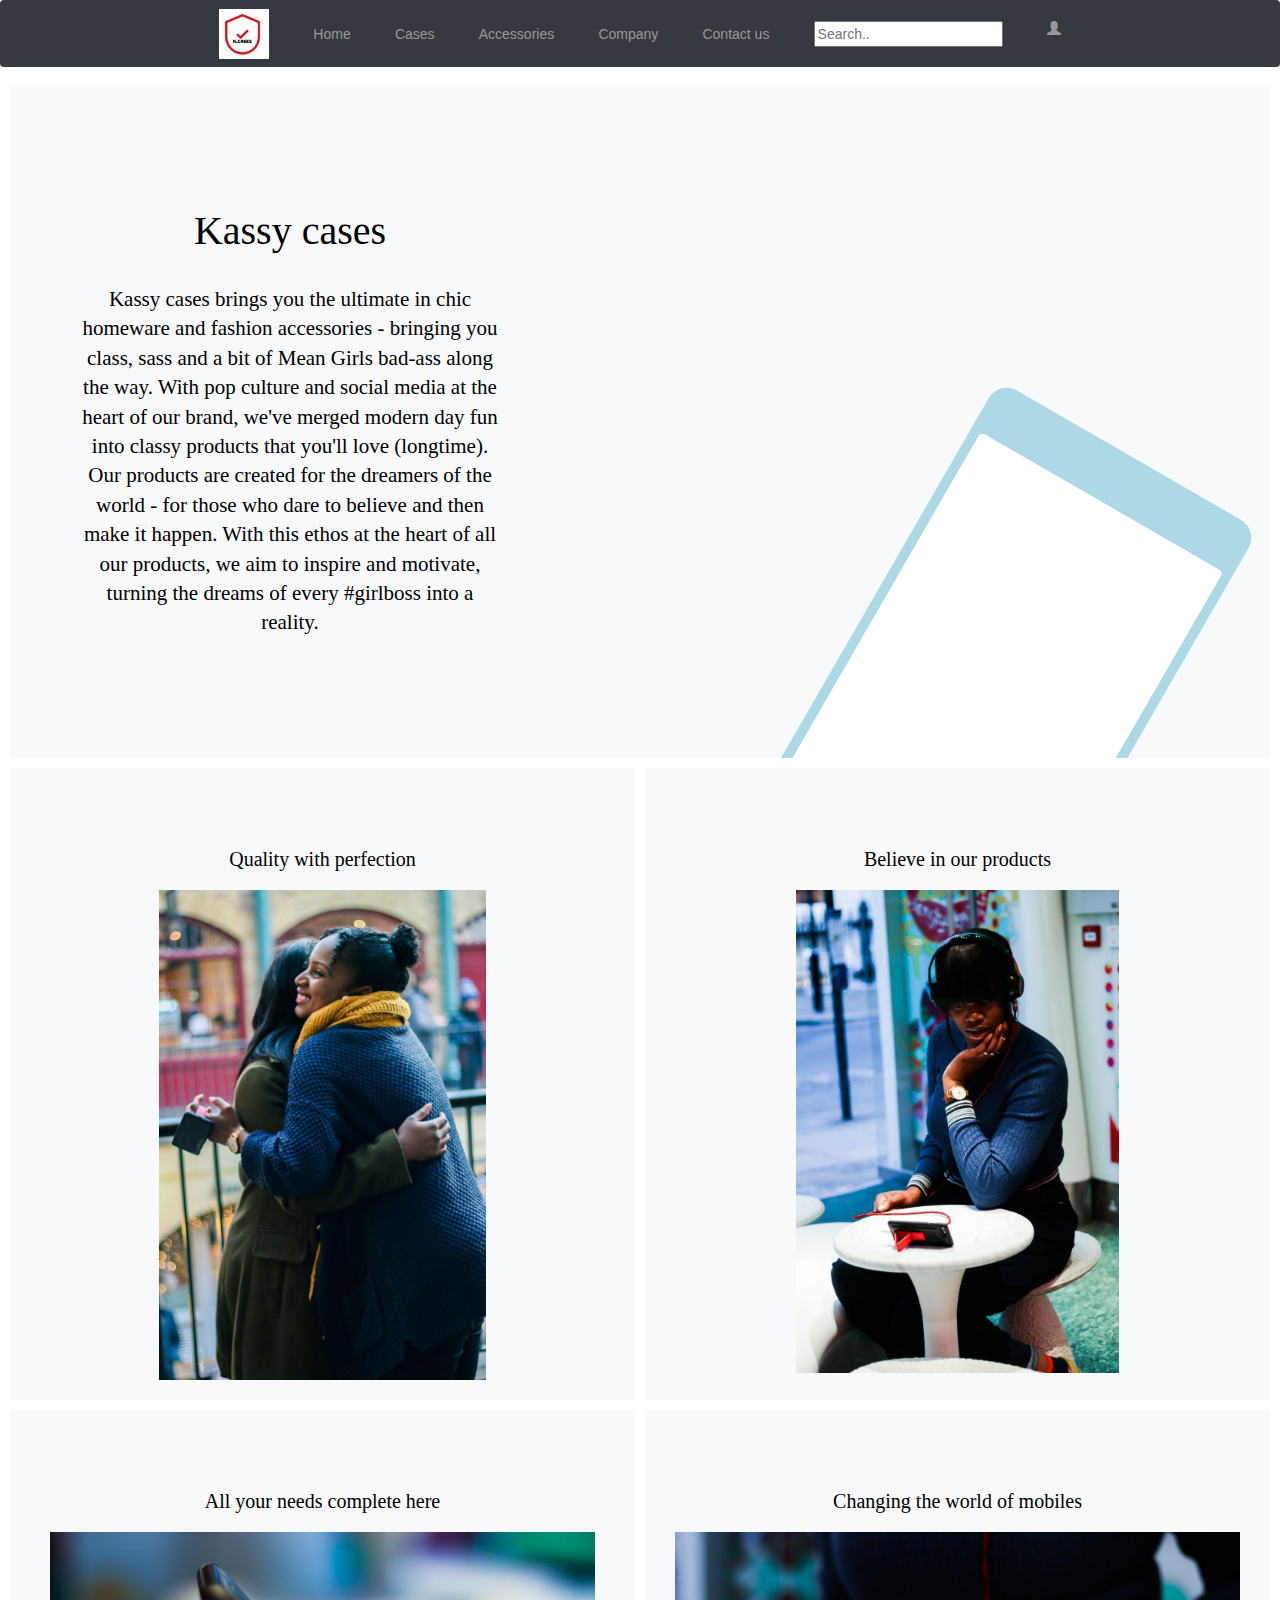
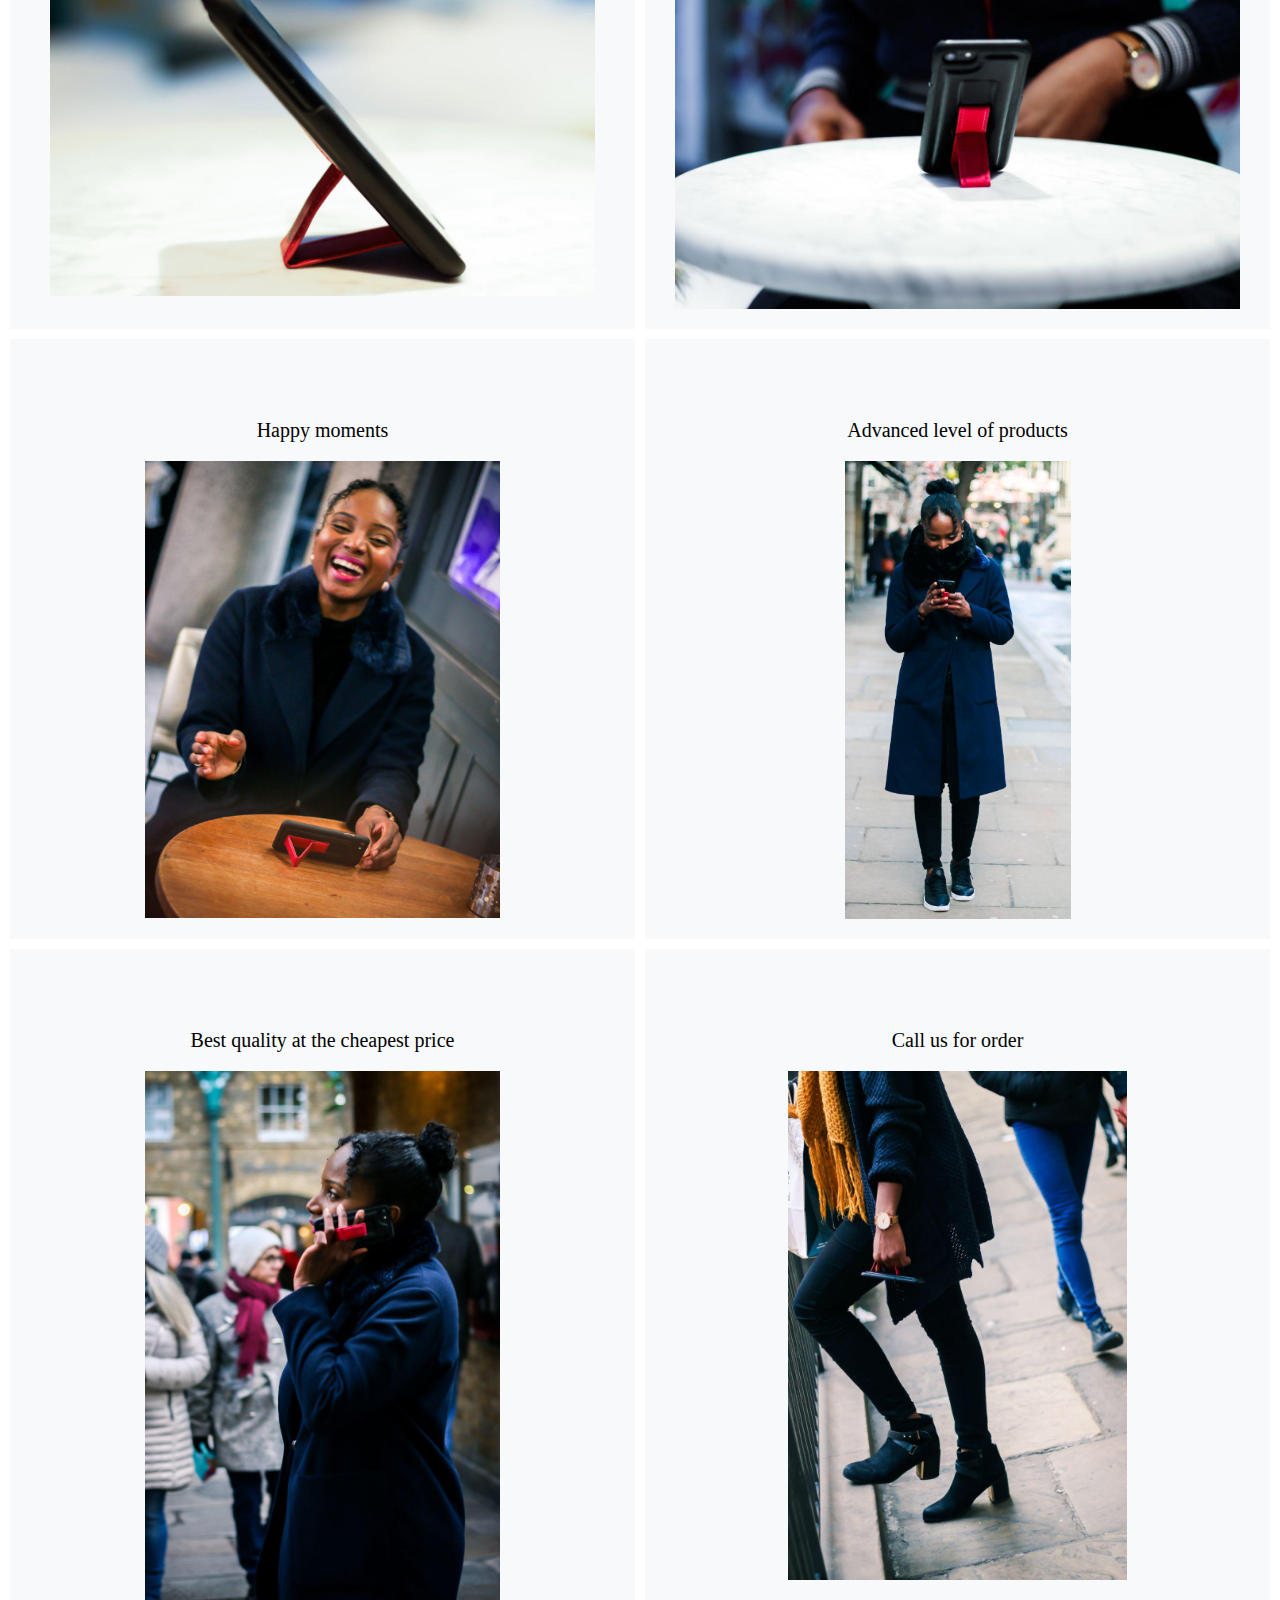
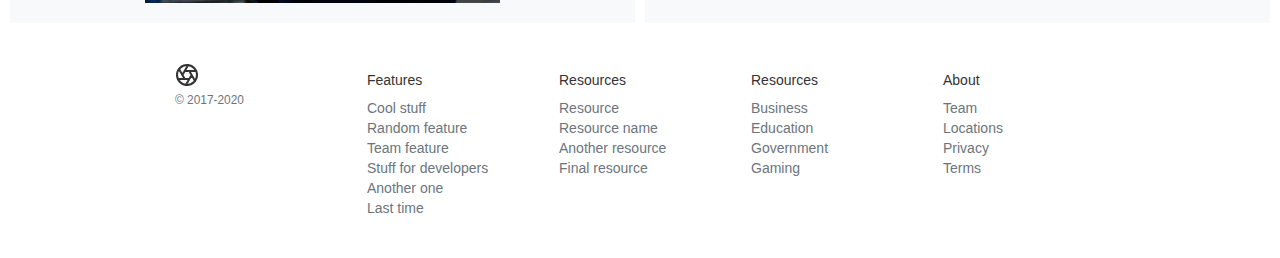
==== index.html @ 3949bc5f "first commit" ====
<!DOCTYPE html>
<html lang="en">
<head>
  <title>Marie Kasongo</title>
  <meta charset="utf-8">
  <meta name="viewport" content="width=device-width, initial-scale=1">
  <link rel="stylesheet" href="https://maxcdn.bootstrapcdn.com/bootstrap/4.4.1/css/bootstrap.min.css">
  <link rel="stylesheet" type="text/css" href="css/main.css">
    <link rel="stylesheet" type="Javascript" href="js/main.js">
  <script src="https://ajax.googleapis.com/ajax/libs/jquery/3.5.1/jquery.min.js"></script>
  <script src="https://cdnjs.cloudflare.com/ajax/libs/popper.js/1.16.0/umd/popper.min.js"></script>
  <script src="https://maxcdn.bootstrapcdn.com/bootstrap/4.4.1/js/bootstrap.min.js"></script>
<link rel="stylesheet"  href="https://maxcdn.bootstrapcdn.com/bootstrap/3.3.7/css/bootstrap.min.css">
    <script src="https://ajax.googleapis.com/ajax/libs/jquery/3.2.1/jquery.min.js"></script>
    <script src="https://maxcdn.bootstrapcdn.com/bootstrap/3.3.7/js/bootstrap.min.js"></script>
    <style>
      .bd-placeholder-img {
        font-size: 1.125rem;
        text-anchor: middle;
        -webkit-user-select: none;
        -moz-user-select: none;
        -ms-user-select: none;
        user-select: none;
      }

      @media (min-width: 768px) {
        .bd-placeholder-img-lg {
          font-size: 3.5rem;
        }
      }
    </style>
    <!-- Custom styles for this template -->
    <link href="product.css" rel="stylesheet">
  </head>
  <body>

  <nav class="site-header sticky-top py-1 navbar navbar-expand-sm bg-dark navbar-dark">
    <div class="container d-flex flex-column flex-md-row justify-content-between">
      <a class="py-2" href="#" aria-label="Product">
        <img src="image/logo.jpg" width="50" height="50" fill="none" stroke="currentColor" stroke-linecap="round" stroke-linejoin="round" stroke-width="2" class="d-block mx-auto" role="img" viewBox="0 0 24 24" focusable="false"><title>Product</title><circle cx="12" cy="12" r="10"/><path d="M14.31 8l5.74 9.94M9.69 8h11.48M7.38 12l5.74-9.94M9.69 16L3.95 6.06M14.31 16H2.83m13.79-4l-5.74 9.94"/></svg>
<a class="py-2 d-none d-md-inline-block" href="index.html">Home</a>
<a class="py-2 d-none d-md-inline-block" href="cases.html">Cases</a>
<a class="py-2 d-none d-md-inline-block" href="accessories.html">Accessories</a>
<a class="py-2 d-none d-md-inline-block" href="company.html">Company</a>
<a class="py-2 d-none d-md-inline-block" href="contactus.html">Contact us</a>
<input type="text" placeholder="Search..">
<p><a href="form.html">
         <span class="glyphicon glyphicon-user"></span>
       </a>
     </p>
  </div>
</div>
</nav>

<div class="position-relative overflow-hidden p-3 p-md-5 m-md-3 text-center bg-light">
  <div class="col-md-5 p-lg-5 mx-auto my-5">
    <h1 class="display-4 font-weight-normal header">Kassy cases</h1>
    <p class="lead font-weight-normal header2">Kassy cases brings you the ultimate in chic homeware and fashion accessories - bringing you class, sass and a bit of Mean Girls bad-ass along the way. With pop culture and social media at the heart of our brand, we've merged modern day fun into classy products that you'll love (longtime). Our products are created for the dreamers of the world - for those who dare to believe and then make it happen.  With this ethos at the heart of all our products, we aim to inspire and motivate, turning the dreams of every #girlboss into a reality.
  </div>
  <div class="column product-device d-none d-md-block">
    <img src="" alt="" style="width:100%;">
  </div>
</div>

<div class="d-md-flex flex-md-equal w-100 my-md-3 pl-md-3">
  <div class="bg-light mr-md-3 pt-3 px-3 pt-md-5 px-md-5 text-center overflow-hidden">
    <div class="my-3 p-3">
      <h2 class="display-5 header2 ">Quality with perfection </h2>
      <img src="image/photo202016.jpg" alt="Snow" style="width:60%;">
    </div>
    <div style="border-radius: 21px 21px 0 0;"></div>
  </div>
  <div class="bg-light mr-md-3 pt-3 px-3 pt-md-5 px-md-5 text-center overflow-hidden">
    <div class="my-3 py-3">
      <h2 class="display-5 header2 ">Believe in our products</h2>
        <img src="image/photo5951.jpg" alt="Snow" style="width:57%;">
    </div>
    <div style="border-radius: 21px 21px 0 0;"></div>
  </div>
</div>


<div class="d-md-flex flex-md-equal w-100 my-md-3 pl-md-3">
  <div class="bg-light mr-md-3 pt-3 px-3 pt-md-5 px-md-5 text-center overflow-hidden">
    <div class="my-3 p-3">
      <h2 class="display-5 header2">All your needs complete here</h2>
        <img src="image/phone4.jpg" alt="Snow" style="width:100%;">
    </div>
    <div style="border-radius: 21px 21px 0 0;"></div>
  </div>
  <div class="bg-light mr-md-3 pt-3 px-3 pt-md-5 px-md-5 text-center overflow-hidden">
    <div class="my-3 py-3">
      <h2 class="display-5 header2">Changing the world of mobiles</h2>
      <img src="image/photo1650.jpg" alt="Snow" style="width:100%;">
    </div>
    <div style="border-radius: 21px 21px 0 0;"></div>
  </div>
</div>


<div class="d-md-flex flex-md-equal w-100 my-md-3 pl-md-3">
  <div class="bg-light mr-md-3 pt-3 px-3 pt-md-5 px-md-5 text-center overflow-hidden">
    <div class="my-3 p-3">
      <h2 class="display-5 header2">Happy moments</h2>
  <img src="image/photo2020-44.jpg" alt="Snow" style="width:65%;">
    </div>
    <div style="border-radius: 21px 21px 0 0;"></div>
  </div>
  <div class="bg-light mr-md-3 pt-3 px-3 pt-md-5 px-md-5 text-center overflow-hidden">
    <div class="my-3 py-3">
      <h2 class="display-5 header2">Advanced level of products</h2>
      <img src="image/sandy10.jpg" alt="Snow" style="width:40%;">
    </div>
    <div style="border-radius: 21px 21px 0 0;"></div>
  </div>
</div>

<div class="d-md-flex flex-md-equal w-100 my-md-3 pl-md-3">
  <div class="bg-light mr-md-3 pt-3 px-3 pt-md-5 px-md-5 text-center overflow-hidden">
    <div class="my-3 p-3">
      <h2 class="display-5 header2">Best quality at the cheapest price</h2>
  <img src="image/sandy7.jpg" alt="Snow" style="width:65%;">
    </div>
    <div style="border-radius: 21px 21px 0 0;"></div>
  </div>
  <div class="bg-light mr-md-3 pt-3 px-3 pt-md-5 px-md-5 text-center overflow-hidden">
    <div class="my-3 py-3">
      <h2 class="display-5 header2">Call us for order</h2>
      <img src="image/photo202045.jpg" alt="Snow" style="width:60%;">
    </div>
    <div style="border-radius: 21px 21px 0 0;"></div>
  </div>
</div>

<footer class="container py-5">
  <div class="row">
    <div class="col-12 col-md">
      <svg xmlns="http://www.w3.org/2000/svg" width="24" height="24" fill="none" stroke="currentColor" stroke-linecap="round" stroke-linejoin="round" stroke-width="2" class="d-block mb-2" role="img" viewBox="0 0 24 24" focusable="false"><title>Product</title><circle cx="12" cy="12" r="10"/><path d="M14.31 8l5.74 9.94M9.69 8h11.48M7.38 12l5.74-9.94M9.69 16L3.95 6.06M14.31 16H2.83m13.79-4l-5.74 9.94"/></svg>
      <small class="d-block mb-3 text-muted">&copy; 2017-2020</small>
    </div>
    <div class="col-6 col-md">
      <h5>Features</h5>
      <ul class="list-unstyled text-small">
        <li><a class="text-muted" href="#">Cool stuff</a></li>
        <li><a class="text-muted" href="#">Random feature</a></li>
        <li><a class="text-muted" href="#">Team feature</a></li>
        <li><a class="text-muted" href="#">Stuff for developers</a></li>
        <li><a class="text-muted" href="#">Another one</a></li>
        <li><a class="text-muted" href="#">Last time</a></li>
      </ul>
    </div>
    <div class="col-6 col-md">
      <h5>Resources</h5>
      <ul class="list-unstyled text-small">
        <li><a class="text-muted" href="#">Resource</a></li>
        <li><a class="text-muted" href="#">Resource name</a></li>
        <li><a class="text-muted" href="#">Another resource</a></li>
        <li><a class="text-muted" href="#">Final resource</a></li>
      </ul>
    </div>
    <div class="col-6 col-md">
      <h5>Resources</h5>
      <ul class="list-unstyled text-small">
        <li><a class="text-muted" href="#">Business</a></li>
        <li><a class="text-muted" href="#">Education</a></li>
        <li><a class="text-muted" href="#">Government</a></li>
        <li><a class="text-muted" href="#">Gaming</a></li>
      </ul>
    </div>
    <div class="col-6 col-md">
      <h5>About</h5>
      <ul class="list-unstyled text-small">
        <li><a class="text-muted" href="#">Team</a></li>
        <li><a class="text-muted" href="#">Locations</a></li>
        <li><a class="text-muted" href="#">Privacy</a></li>
        <li><a class="text-muted" href="#">Terms</a></li>
      </ul>
    </div>
  </div>
</footer>
<script src="https://code.jquery.com/jquery-3.5.1.slim.min.js" integrity="sha384-DfXdz2htPH0lsSSs5nCTpuj/zy4C+OGpamoFVy38MVBnE+IbbVYUew+OrCXaRkfj" crossorigin="anonymous"></script>
      <script>window.jQuery || document.write('<script src="../assets/js/vendor/jquery.slim.min.js"><\/script>')</script><script src="../assets/dist/js/bootstrap.bundle.js"></script>
<script src="main.js"></script>
    </body>
</html>
---- css/main.css ----
.container {
  max-width: 960px;
}
.button {
  padding: 5px 5px;
  font-size: 24px;
  text-align: center;
  cursor: pointer;
  outline: none;
  color: #fff;
  background-color: black;
  border: none;
  border-radius: 15px;
  box-shadow: 0 9px #999;
}

.button:hover {background-color: #3e8e41}

.button:active {
  background-color: #3e8e41;
  box-shadow: 0 5px #666;
  transform: translateY(4px);
}
.header {
  padding: 10px;
  text-align: center;
  color: black;
  font-family: 'Abril Fatface';font-size: 40px;}

.header2 {
    padding: 10px;
    text-align: center;
    color: black;
    font-family: 'Abril Fatface';font-size: 20px;
  }
}
.site-header {
  background-color: rgba(0, 0, 0, .85);
  -webkit-backdrop-filter: saturate(180%) blur(20px);
  backdrop-filter: saturate(180%) blur(20px);
}
.site-header a {
  color: #999;
  transition: ease-in-out color .15s;
}
.site-header a:hover {
  color: #fff;
  text-decoration: none;
}
.product-device {
  position: absolute;
  right: 10%;
  bottom: -30%;
  width: 300px;
  height: 540px;
  background-color: lightblue;
  border-radius: 21px;
  -webkit-transform: rotate(30deg);
  transform: rotate(30deg);
}
.product-device::before {
  position: absolute;
  top: 10%;
  right: 10px;
  bottom: 10%;
  left: 10px;
  content: "";
  background-color: white;
  border-radius: 5px;
}
.product-device-2 {
  top: -25%;
  right: auto;
  bottom: 0;
  left: 5%;
  background-color: #e5e5e5;
}
.flex-equal > * {
  -ms-flex: 1;
  flex: 1;
}
@media (min-width: 768px) {
  .flex-md-equal > * {
    -ms-flex: 1;
    flex: 1;
  }
}
.overflow-hidden { overflow: hidden; }
.features {
  margin: 4em auto;
  padding: 1em;
  position: relative;
}
.feature-title {
  color: #333;
  font-size: 1.3rem;
  font-weight: 700;
  margin-bottom: 20px;
  text-transform: uppercase;
}
.features img {
  -webkit-box-shadow: 1px 1px 4px rgba(0, 0, 0, 0.4);
  -moz-box-shadow: 1px 1px 4px rgba(0, 0, 0, 0.4);
  box-shadow: 1px 1px 4px rgba(0, 0, 0, 0.4);
  margin-bottom: 16px;
}
.features {
  margin: 4em auto;
  padding: 1em;
  position: relative;
}
.feature-title {
  color: #333;
  font-size: 1.3rem;
  font-weight: 700;
  margin-bottom: 20px;
  text-transform: uppercase;
}
.features img {
  -webkit-box-shadow: 1px 1px 4px rgba(0, 0, 0, 0.4);
  -moz-box-shadow: 1px 1px 4px rgba(0, 0, 0, 0.4);
  box-shadow: 1px 1px 4px rgba(0, 0, 0, 0.4);
  margin-bottom: 16px;
}
.features .form-control,
.features input {
    border-radius: 0;
}
.features .btn {
  background-color: #589b37;
  border: 1px solid #589b37;
  color: #fff;
  margin-top: 20px;
}
.features .btn:hover {
  background-color: #333;
  border: 1px solid #333;
}
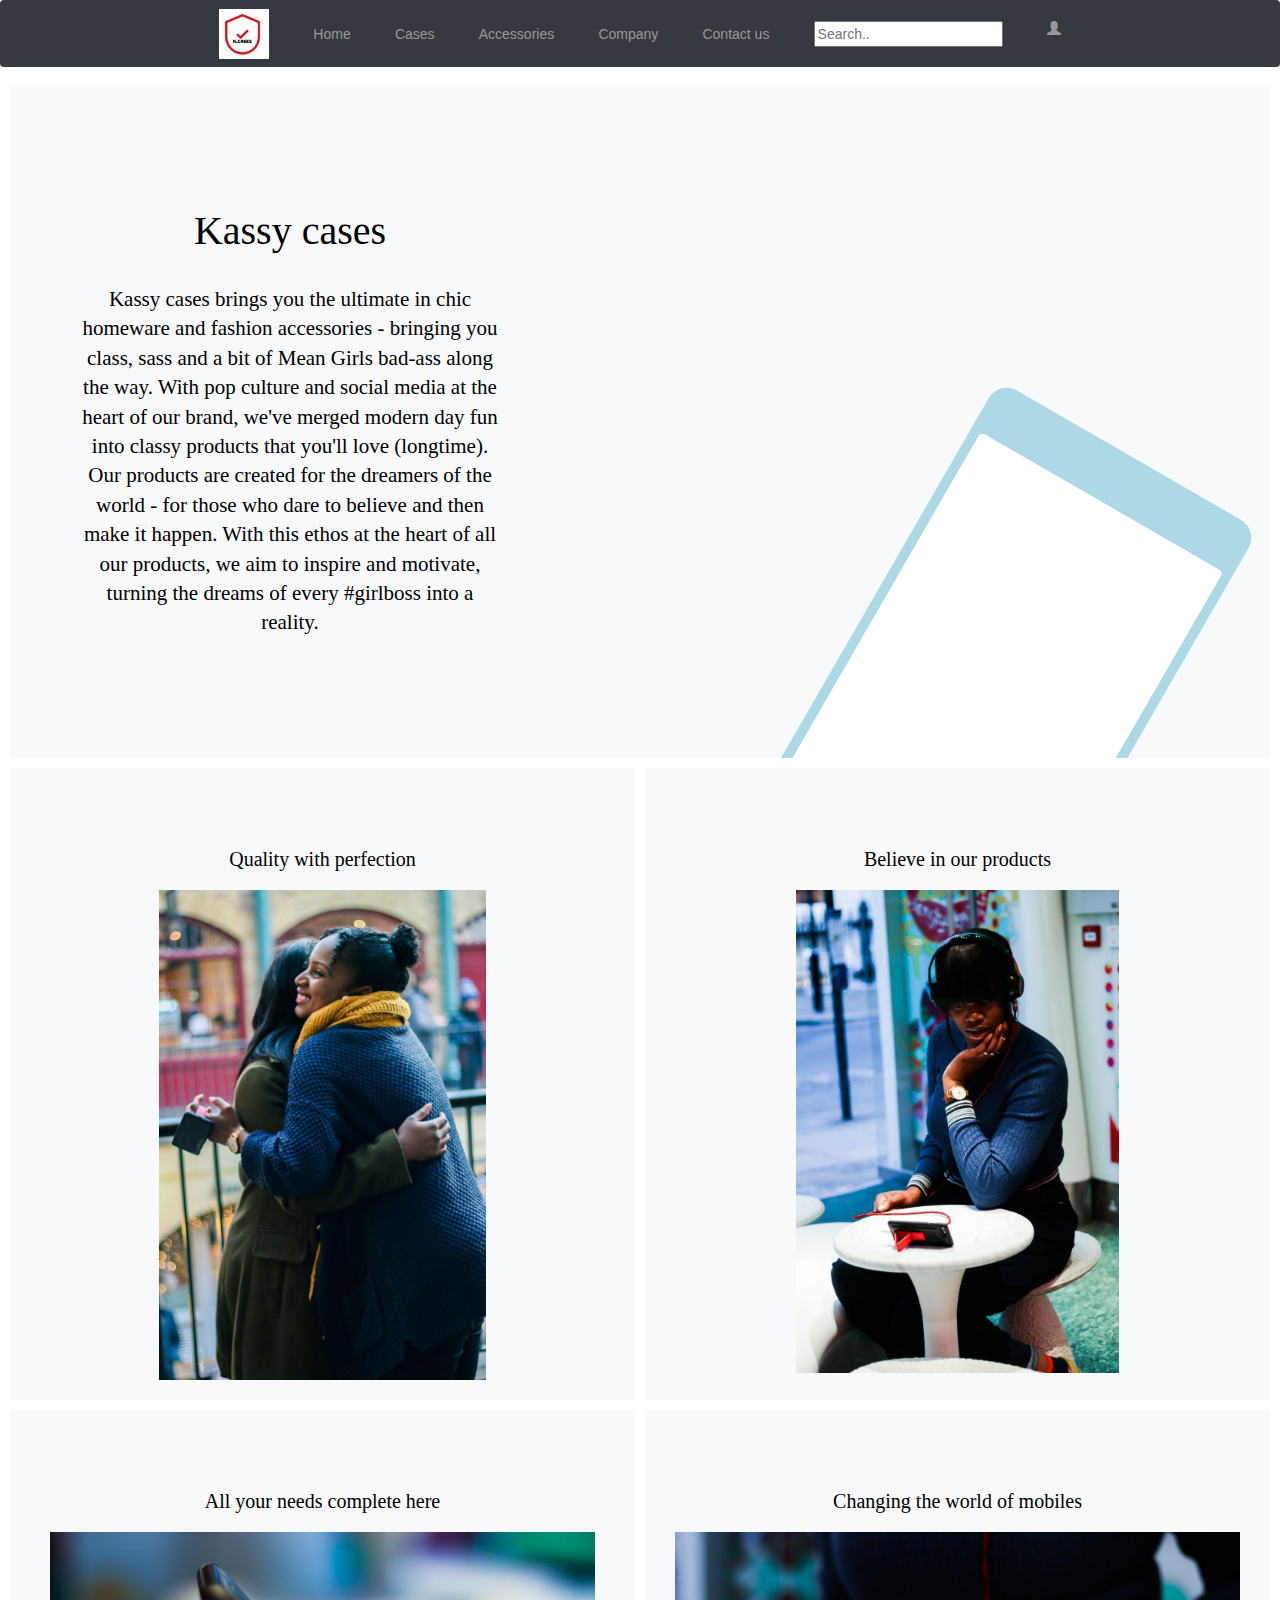
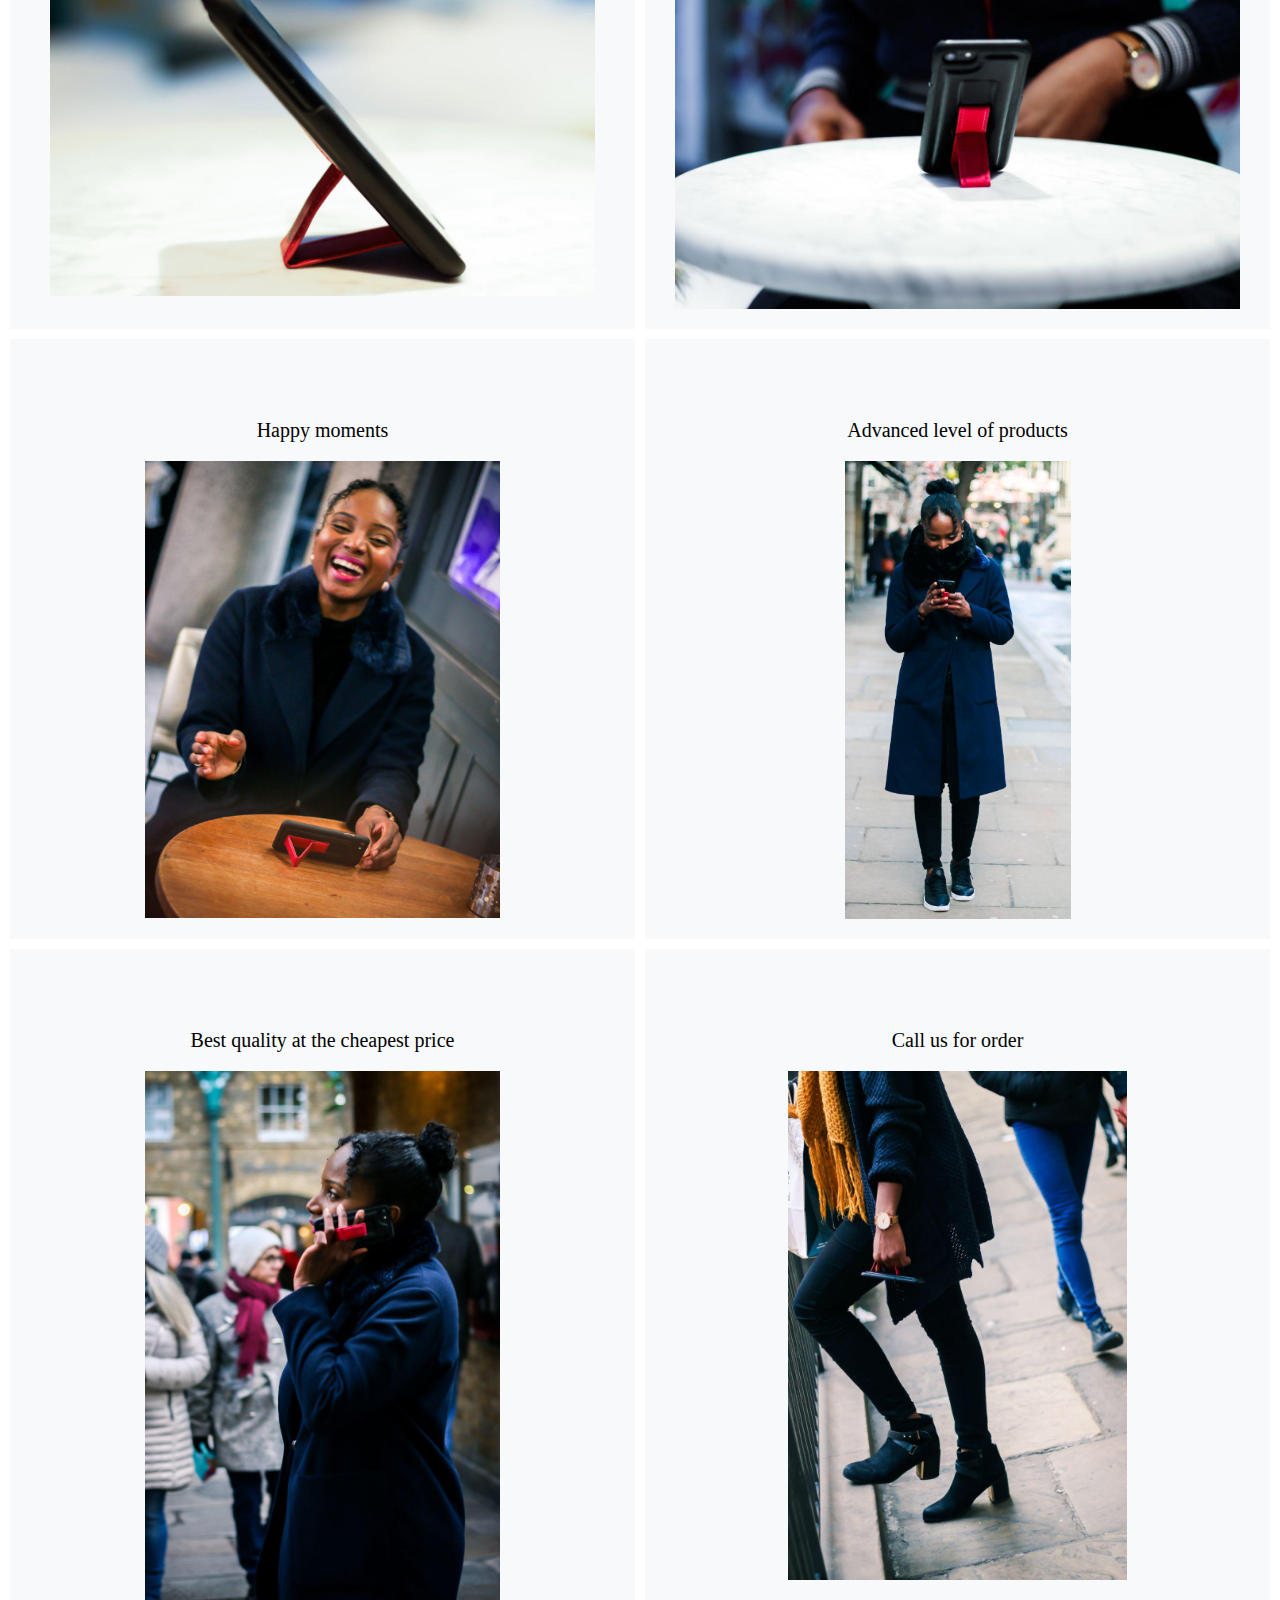
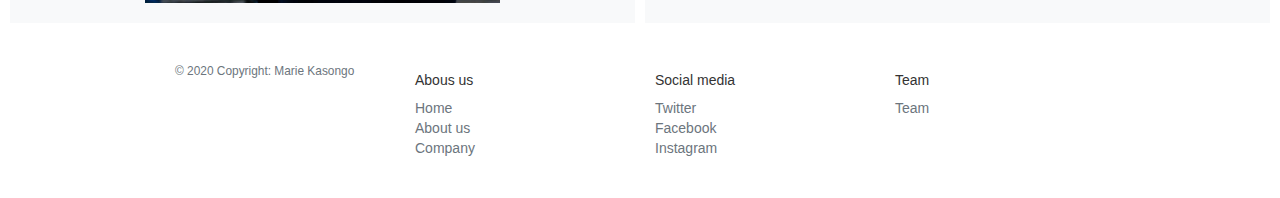
==== commit 91219031: "second edit" ====
--- a/index.html
+++ b/index.html
@@ -1,7 +1,7 @@
 <!DOCTYPE html>
 <html lang="en">
 <head>
-  <title>Marie Kasongo</title>
+  <title>Marie Kasongo Project 2</title>
   <meta charset="utf-8">
   <meta name="viewport" content="width=device-width, initial-scale=1">
   <link rel="stylesheet" href="https://maxcdn.bootstrapcdn.com/bootstrap/4.4.1/css/bootstrap.min.css">
@@ -135,45 +135,27 @@
 <footer class="container py-5">
   <div class="row">
     <div class="col-12 col-md">
-      <svg xmlns="http://www.w3.org/2000/svg" width="24" height="24" fill="none" stroke="currentColor" stroke-linecap="round" stroke-linejoin="round" stroke-width="2" class="d-block mb-2" role="img" viewBox="0 0 24 24" focusable="false"><title>Product</title><circle cx="12" cy="12" r="10"/><path d="M14.31 8l5.74 9.94M9.69 8h11.48M7.38 12l5.74-9.94M9.69 16L3.95 6.06M14.31 16H2.83m13.79-4l-5.74 9.94"/></svg>
-      <small class="d-block mb-3 text-muted">&copy; 2017-2020</small>
+      <small class="d-block mb-3 text-muted">&copy; 2020 Copyright: Marie Kasongo</small>
     </div>
     <div class="col-6 col-md">
-      <h5>Features</h5>
+      <h5>Abous us</h5>
       <ul class="list-unstyled text-small">
-        <li><a class="text-muted" href="#">Cool stuff</a></li>
-        <li><a class="text-muted" href="#">Random feature</a></li>
-        <li><a class="text-muted" href="#">Team feature</a></li>
-        <li><a class="text-muted" href="#">Stuff for developers</a></li>
-        <li><a class="text-muted" href="#">Another one</a></li>
-        <li><a class="text-muted" href="#">Last time</a></li>
+        <li><a class="text-muted" href="#">Home</a></li>
+        <li><a class="text-muted" href="#">About us</a></li>
+        <li><a class="text-muted" href="#">Company</a></li>
+    </div>
+    <div class="col-6 col-md">
+      <h5>Social media</h5>
+      <ul class="list-unstyled text-small">
+        <li><a class="text-muted" href="#">Twitter</a></li>
+        <li><a class="text-muted" href="#">Facebook</a></li>
+        <li><a class="text-muted" href="#">Instagram</a></li>
       </ul>
     </div>
     <div class="col-6 col-md">
-      <h5>Resources</h5>
-      <ul class="list-unstyled text-small">
-        <li><a class="text-muted" href="#">Resource</a></li>
-        <li><a class="text-muted" href="#">Resource name</a></li>
-        <li><a class="text-muted" href="#">Another resource</a></li>
-        <li><a class="text-muted" href="#">Final resource</a></li>
-      </ul>
-    </div>
-    <div class="col-6 col-md">
-      <h5>Resources</h5>
-      <ul class="list-unstyled text-small">
-        <li><a class="text-muted" href="#">Business</a></li>
-        <li><a class="text-muted" href="#">Education</a></li>
-        <li><a class="text-muted" href="#">Government</a></li>
-        <li><a class="text-muted" href="#">Gaming</a></li>
-      </ul>
-    </div>
-    <div class="col-6 col-md">
-      <h5>About</h5>
+      <h5>Team</h5>
       <ul class="list-unstyled text-small">
         <li><a class="text-muted" href="#">Team</a></li>
-        <li><a class="text-muted" href="#">Locations</a></li>
-        <li><a class="text-muted" href="#">Privacy</a></li>
-        <li><a class="text-muted" href="#">Terms</a></li>
       </ul>
     </div>
   </div>
